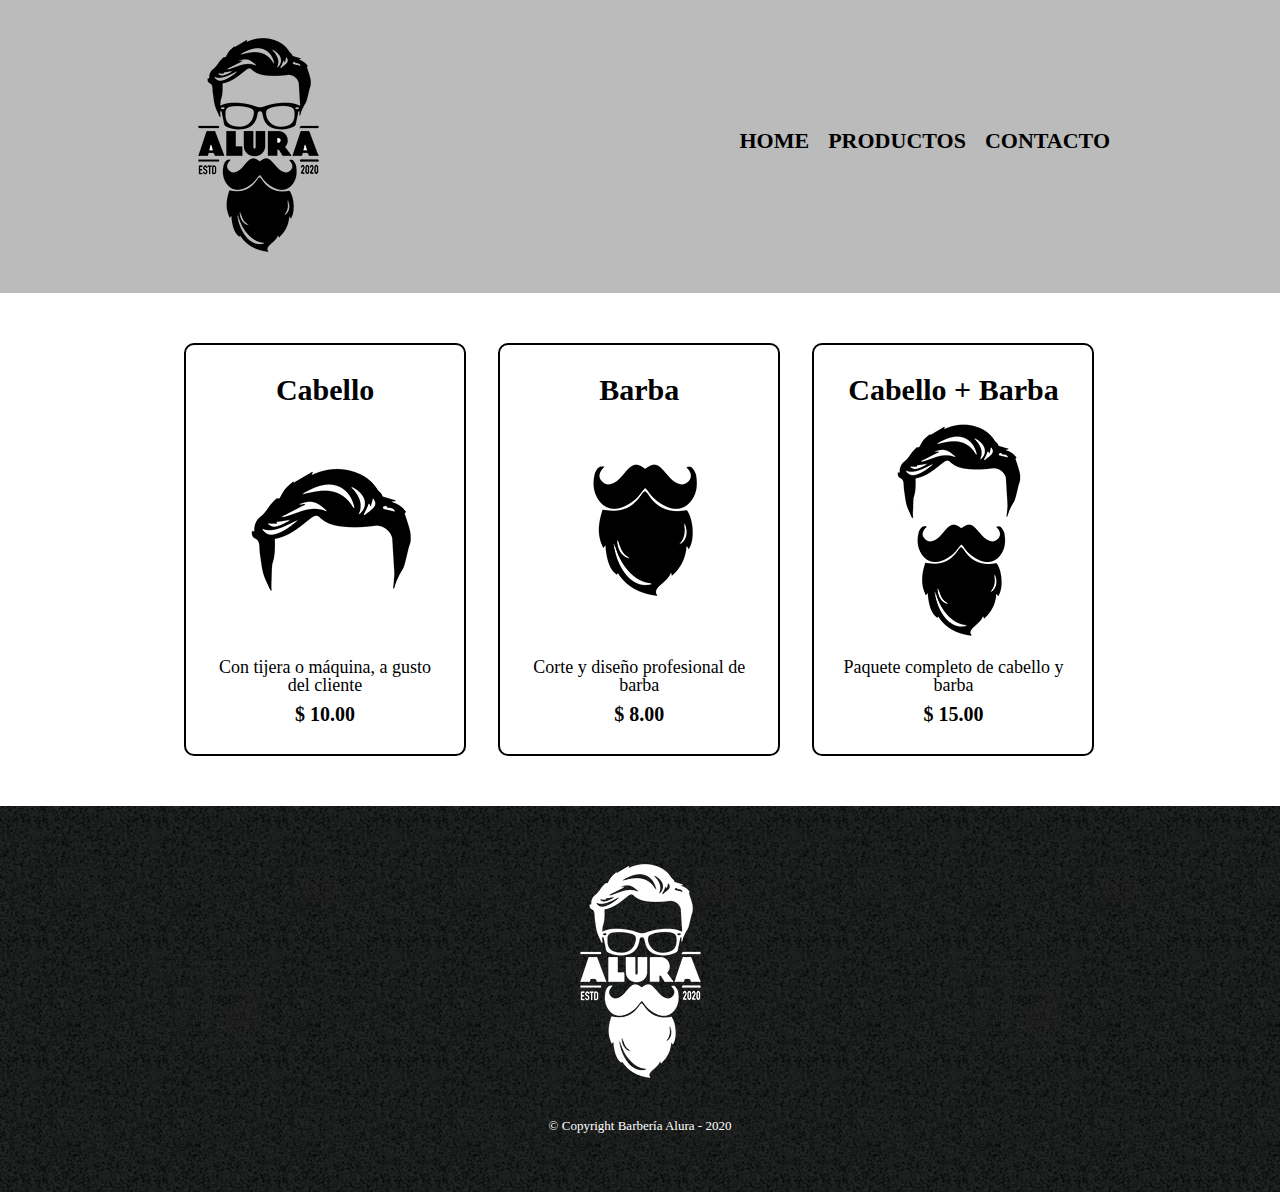
==== productos.html @ a051e83d "first commit" ====
<!DOCTYPE html>

<html>
    <head>
        <meta charset="UTF-8">
        <title>Productos - Barbería Alura</title>
        <link rel="stylesheet" href="reset.css">
        <link rel="stylesheet" href="productos.css">
    </head>
    <body>
        <header>
            <div class="caja">
                <h1><img src="img/logo.png"></h1>
                <nav>
                    <ul>
                        <li><a href="index.html">Home</a></li>
                        <li><a href="productos.html">Productos</a></li>
                        <li><a href="contacto.html">Contacto</a></li>
                    </ul>
                </nav>
            </div>
        </header>

        <main>
            <ul class="productos">
                <li>
                    <h2>Cabello</h2>
                    <img src="img/cabello.jpg">
                    <p class="productos-descripcion">Con tijera o máquina, a gusto del cliente</p>
                    <p class="productos-precio">$ 10.00</pclas>
                </li>
                <li>
                    <h2>Barba</h2>
                    <img src="img/barba.jpg">
                    <p class="productos-descripcion">Corte y diseño profesional de barba</p>
                    <p class="productos-precio">$ 8.00</p>
                </li>
                <li>
                    <h2>Cabello + Barba</h2>
                    <img src="img/cabello+barba.jpg">
                    <p class="productos-descripcion">Paquete completo de cabello y barba</p>
                    <p class="productos-precio">$ 15.00</p>
                </li>
            </ul>
        </main>

        <footer>
            <img src="img/logo-blanco.png">
            <p class="copyright">&copy Copyright Barbería Alura - 2020</p>
        </footer>
    </body>
</html>
---- productos.css ----
header{
    background-color: #BBBBBB;
    padding: 20px 0;
}

.caja{
    width: 940px;
    position: relative;
    margin: 0 auto;
}

nav{
    position: absolute;
    top: 110px;
    right: 0;
}

nav li{
    display: inline;
    margin: 0 0 0 15px;
}

nav a:hover{
    color: #c78c19;
    text-decoration: underline;
}

nav a{
    text-transform: uppercase;
    color: #000000;
    font-weight: bold;
    font-size: 22px;
    text-decoration: none;
}

.productos{
    width: 940px;
    margin: 0 auto;
    padding: 50px;
}

.productos li{
    display: inline-block;
    text-align: center;
    width: 30%;
    vertical-align: top;
    margin: 0 1.5%;
    padding: 30px 20px;
    box-sizing: border-box;
    border: 2px solid #000000;
    border-radius: 10px;
}

.productos li:hover{
    border-color: #c78c19;
}

.productos li:active{
    border-color: #088c19;
}

.productos h2{
    font-size: 30px;
    font-weight: bold;
}

.productos li:hover h2{
    font-size: 33px;
}

.productos-descripcion{
    font-size: 18px;
}

.productos-precio{
    font-size: 20px;
    font-weight: bold;
    margin-top: 10px;
}

footer{
    text-align: center;
    background: url(img/bg.jpg) ;
    padding: 40px;
}

.copyright{
    color: #FFFFFF;
    font-size: 13px;
    margin: 20px;
}
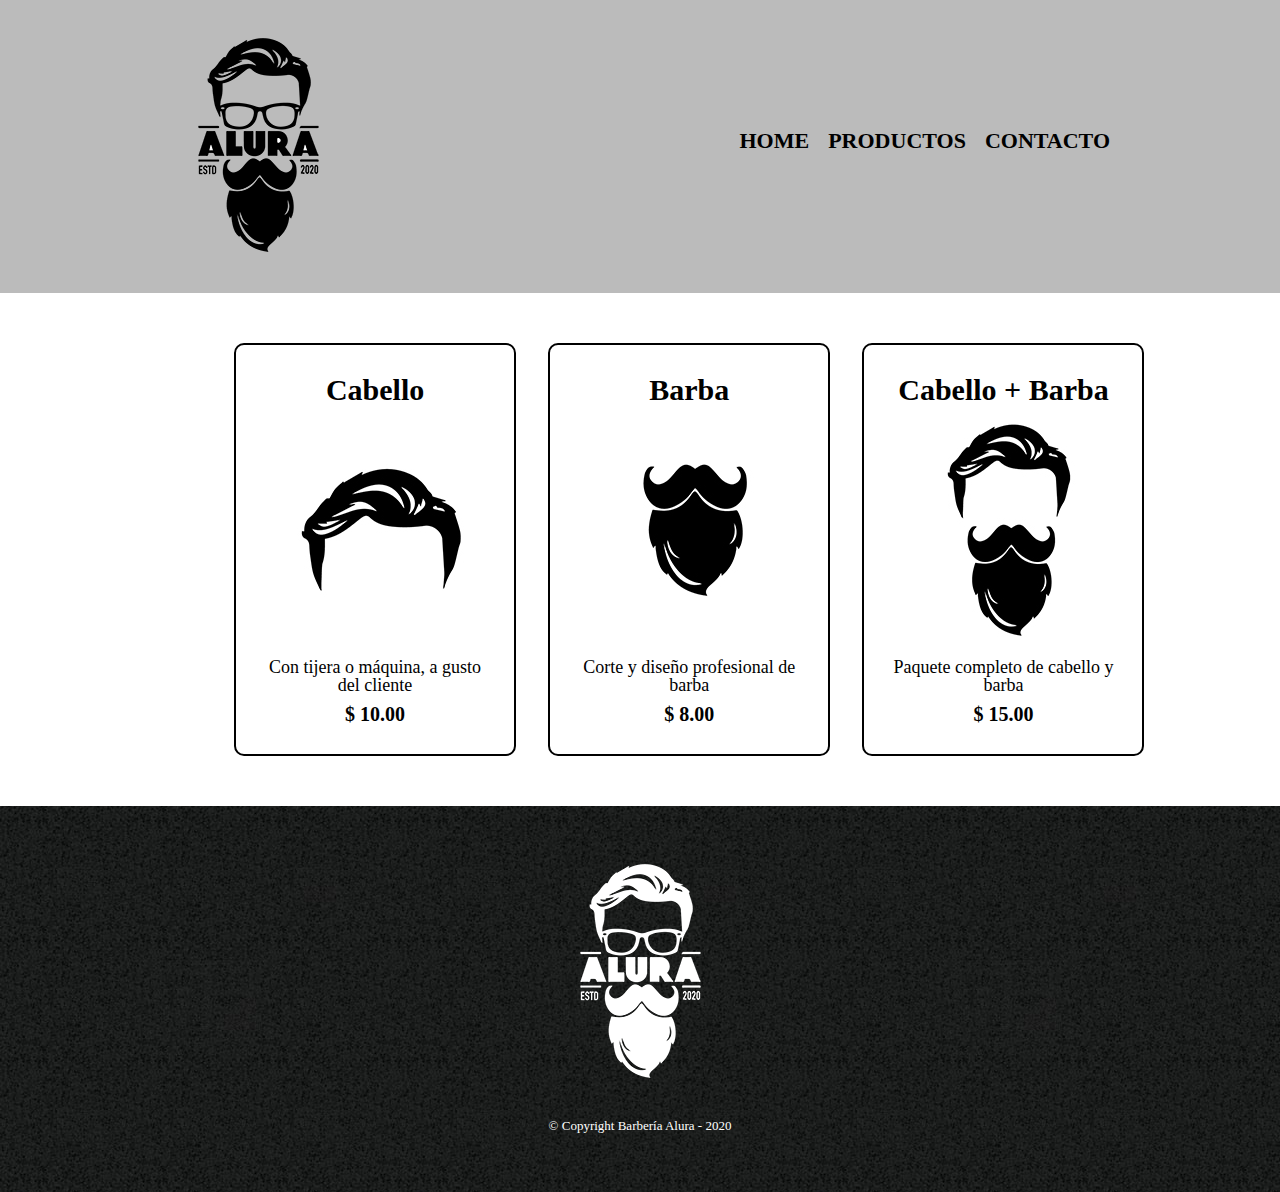
==== commit 0c3b5699: "second commit" ====
--- a/productos.html
+++ b/productos.html
@@ -5,7 +5,7 @@
         <meta charset="UTF-8">
         <title>Productos - Barbería Alura</title>
         <link rel="stylesheet" href="reset.css">
-        <link rel="stylesheet" href="productos.css">
+        <link rel="stylesheet" href="style.css">
     </head>
     <body>
         <header>
--- a/style.css
+++ b/style.css
@@ -0,0 +1,150 @@
+header{
+    background-color: #BBBBBB;
+    padding: 20px 0;
+}
+
+.caja{
+    width: 940px;
+    position: relative;
+    margin: 0 auto;
+}
+
+nav{
+    position: absolute;
+    top: 110px;
+    right: 0;
+}
+
+nav li{
+    display: inline;
+    margin: 0 0 0 15px;
+}
+
+nav a:hover{
+    color: #c78c19;
+    text-decoration: underline;
+}
+
+nav a{
+    text-transform: uppercase;
+    color: #000000;
+    font-weight: bold;
+    font-size: 22px;
+    text-decoration: none;
+}
+
+.productos{
+    width: 940px;
+    margin: 0 auto;
+    padding: 50px;
+}
+
+.productos li{
+    display: inline-block;
+    text-align: center;
+    width: 30%;
+    vertical-align: top;
+    margin: 0 1.5%;
+    padding: 30px 20px;
+    box-sizing: border-box;
+    border: 2px solid #000000;
+    border-radius: 10px;
+}
+
+.productos li:hover{
+    border-color: #c78c19;
+}
+
+.productos li:active{
+    border-color: #088c19;
+}
+
+.productos h2{
+    font-size: 30px;
+    font-weight: bold;
+}
+
+.productos li:hover h2{
+    font-size: 33px;
+}
+
+.productos-descripcion{
+    font-size: 18px;
+}
+
+.productos-precio{
+    font-size: 20px;
+    font-weight: bold;
+    margin-top: 10px;
+}
+
+footer{
+    text-align: center;
+    background: url(img/bg.jpg) ;
+    padding: 40px;
+}
+
+.copyright{
+    color: #FFFFFF;
+    font-size: 13px;
+    margin: 20px;
+}
+
+main{
+    width: 940px;
+    margin: 0 auto;
+}
+
+form{
+    margin: 40px 0;
+}
+
+form label, form legend{
+    display: block;
+    font-size: 20px;
+    margin: 0 0 10px;
+}
+
+.input-padron{
+    display: block;
+    margin: 0 0 20px;
+    padding: 10px 25px;
+    width: 50%;
+}
+
+.checkbox{
+    margin: 20px 0;
+}
+
+.enviar{
+    width: 40%;
+    padding: 15px 0;
+    font-size: 18px;
+    font-weight: bold;
+    color: white;
+    background: orange;
+    border: none;
+    border-radius: 5px;
+    transition: 1s all;
+    cursor: pointer;
+}
+
+.enviar:hover{
+    background: darkorange;
+    transform: scale(1.2);
+}
+
+table{
+    margin: 40px 40px;
+}
+
+thead{
+    background: #555555;
+    color:white;
+    font-weight: bold;
+}
+
+td,th{
+    border:1px solid #000000;
+    padding: 8px 15px;
+}